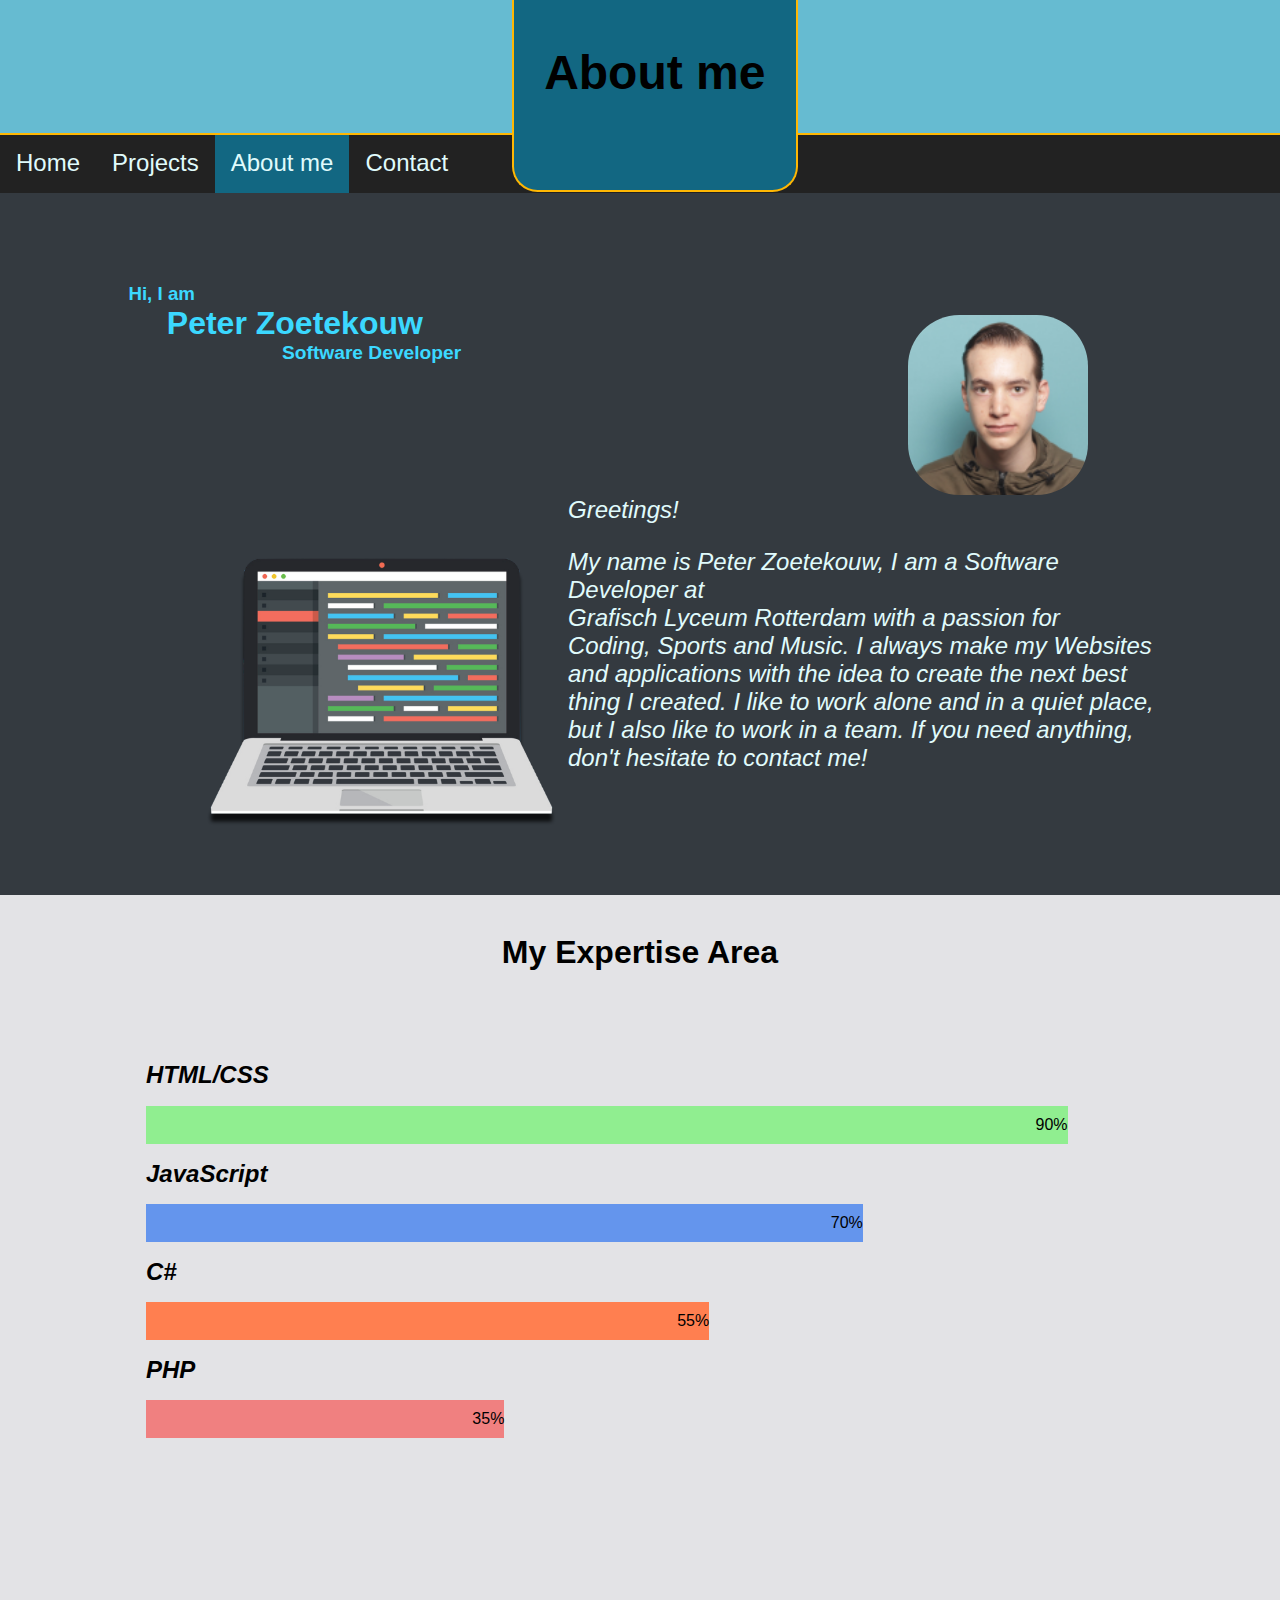
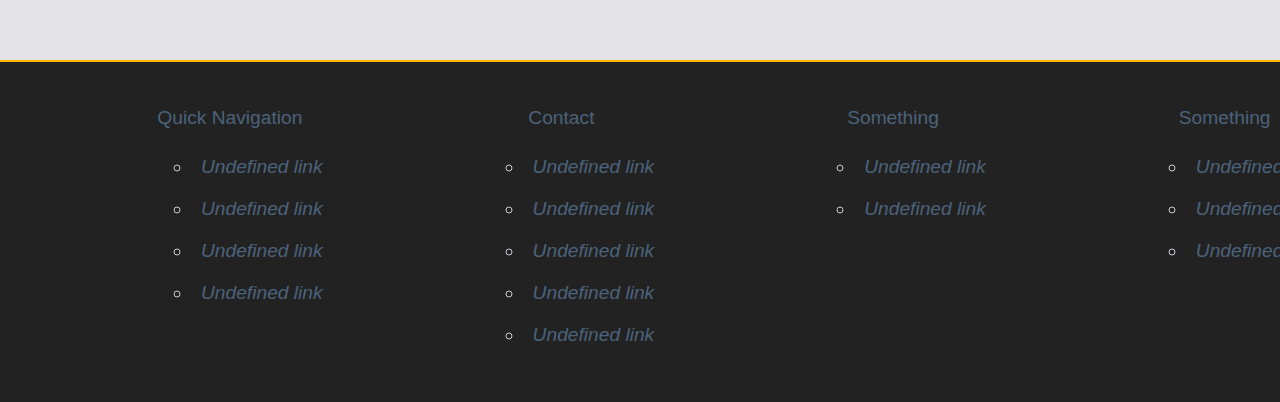
==== pages/about.html @ d2fcb63a "Peterfolio" ====
<!DOCTYPE html>
<html lang="en">

<head>
    <meta charset="UTF-8">
    <meta http-equiv="X-UA-Compatible" content="IE=edge">
    <meta name="viewport" content="width=device-width, initial-scale=1.0">
    <meta name="author" content="Peter Zoetekouw">
    <!-- link css -->
    <link rel="stylesheet" href="../styles/style.css">
    <link rel="stylesheet" href="../styles/about.css">
    <!-- link JavaScript -->
    <script src="../scripts/percentage.js" defer></script>
    <!-- title -->
    <title>About me</title>
</head>

<body>

    <header>
        <div class="header-decoration">
            <h1 class="title">About me</h1>
        </div>
    </header>

    <nav>
        <ul>
            <li><a href="../index.html">Home</a></li>
            <li><a href="../pages/projects.html">Projects</a></li>
            <li><a class="active" href="#">About me</a></li>
            <li><a href="../pages/contact.html">Contact</a></li>
        </ul>
    </nav>


    <div class="section1">

        <h3 id="text">Hi, I am</h3>
        <h1 id="text2">Peter Zoetekouw</h1>
        <h3 id="text3">Software Developer</h3>
        <div id="textAboutMe">
            <p>Greetings!</p>
            <p>My name is Peter Zoetekouw, I am a Software Developer at<br> Grafisch Lyceum Rotterdam with a passion
                for<br>
                Coding, Sports and Music.
                I always make my Websites and applications with the idea to create the next best thing I created.
                I like to work alone and in a quiet place, but I also like to work in a team.
                If you need anything, don't hesitate to contact me!</p>
        </div>


        <img src="../media/Mooie kop.jpg" id="pf">
        <img src="../media/laptop.png" id="coding">

    </div>
    <div class="section2">

        <h1 id="abouth1">My Expertise Area</h1>

        <div class="skillRatings">
            <h1 id="skill">HTML/CSS</h1>
            <div class="container">
                <div class="skills one">90%</div>
            </div>

            <h1 id="skill">JavaScript</h1>
            <div class="container">
                <div class="skills two">70%</div>
            </div>

            <h1 id="skill">C#</h1>
            <div class="container">
                <div class="skills three">55%</div>
            </div>

            <h1 id="skill">PHP</h1>
            <div class="container">
                <div class="skills four">35%</div>
            </div>
        </div>
    </div>

    <footer>
        <div class="footerSection">
            <ul class="footerUl">
                <h7>Quick Navigation</h7>
                <li class="footerLi first"><a href="#">
                        <h7>Undefined link</h7>
                    </a></li>
                <li class="footerLi"><a href="#">
                        <h7>Undefined link</h7>
                    </a></li>
                <li class="footerLi"><a href="#">
                        <h7>Undefined link</h7>
                    </a></li>
                <li class="footerLi"><a href="#">
                        <h7>Undefined link</h7>
                    </a></li>
            </ul>
        </div>
        <div class="footerSection">

            <ul class="footerUl">
                <h7>Contact</h7>
                <li class="footerLi first"><a href="#">
                        <h7>Undefined link</h7>
                    </a></li>
                <li class="footerLi"><a href="#">
                        <h7>Undefined link</h7>
                    </a></li>
                <li class="footerLi"><a href="#">
                        <h7>Undefined link</h7>
                    </a></li>
                <li class="footerLi"><a href="#">
                        <h7>Undefined link</h7>
                    </a></li>
                <li class="footerLi"><a href="#">
                        <h7>Undefined link</h7>
                    </a></li>
            </ul>
        </div>
        <div class="footerSection">
            <ul class="footerUl">
                <h7>Something</h7>
                <li class="footerLi first"><a href="#">
                        <h7>Undefined link</h7>
                    </a></li>
                <li class="footerLi"><a href="#">
                        <h7>Undefined link</h7>
                    </a></li>
            </ul>
        </div>
        <div class="footerSection">

            <ul class="footerUl">
                <h7>Something</h7>
                <li class="footerLi first"><a href="#">
                        <h7>Undefined link</h7>
                    </a></li>
                <li class="footerLi"><a href="#">
                        <h7>Undefined link</h7>
                    </a></li>
                <li class="footerLi"><a href="#">
                        <h7>Undefined link</h7>
                    </a></li>
            </ul>
        </div>
    </footer>

</body>

</html>
---- styles/style.css ----
/* Hide scrollbar for Chrome, Safari and Opera */
::-webkit-scrollbar {
    display: none;
  }
  
  /* Hide scrollbar for IE, Edge and Firefox */
html {
    -ms-overflow-style: none;  /* IE and Edge */
    scrollbar-width: none;  /* Firefox */
}

:root {
    /* text-colors: */
    --h1-text--: #000;
    --h2-text--: #E0FBFC;
    --h3-text--: #000;
    --h7-text--: #4c627c;
    --p-text--: #E0FBFC;
    --p-text-2--: #000;
    --navbar-text--: #E0FBFC;
    --about-text--:#3bd8ff;
    /* Background-colors: */
    --main-color--: #343a40;
    --main-color-2--: #e3e3e6;
    --header-color--: #219dbcb0;
    --header-decoration-color--: #126782;
    --navbar-color--: #222;
    --navbar-hover-color--:#219dbcb0;
    --navbar-active-color--:#126782;
    /* Border-colors: */
    --header-border-color--: #FFB703;
    --header-decoration-border-color--: #bd6b0e;
    --navbar-border-color--: #bd6b0e;
    --navbar-border-color-default--: #222;
    --navbar-border-color-active-default--:#126782;
    --devtools-border-color--: #222;
    /* Contact */
    --contact-label--: #000000;
    --contact-text-bg--: #222020;
    --contact-placeholder--: #CCCDD2;
    --contact-details--:#707070;
    /* About me */
    --about-color-one--: lightgreen;
    --about-color-two--: cornflowerblue;
    --about-color-three--: coral;
    --about-color-four--: lightcoral;
    /* projects */
    --button-background--:#FFB703;
    --button-border-color--: #bd6b0e;
    --button-background-hover--:#bd6b0e;
    --button-border-color-hover--: #FFB703;
    --displayLinks-color--:#219dbcb0;
    --displayLinks-border-color--:#000;
    /* footer */
    --footer-background--: #222;
    --footer-hover-border--: #a78635;
    --footer-border-color--:#FFB703 ;
}

*{
    font-family: 'Roboto', sans-serif;
}
---- styles/about.css ----
/* General */
body {
    margin: 0;
}

/* Main-components */
header {
    background-color: var(--header-color--);

    z-index: 1;
    position: fixed;
    top: 0;
    height: 15vh;
    width: 100vw;
    border-bottom: solid var(--header-border-color--) 2px;
}

nav {
    margin-top: 15vh;
    font-size: 1.5rem;
}

h7 {
    color: var(--h7-text--);
}

footer {
    text-align: center;
}

/* Div's */
.header-decoration {
    background-color: var(--header-decoration-color--);

    text-align: center;
    height: 18.25vh;
    margin-left: 40vw;
    width: 20vw;
    padding: 1vw;
    border-bottom-right-radius: 2vw;
    border-bottom-left-radius: 2vw;
    border: solid var(--header-border-color--) 2px;
    border-top: none;
    box-sizing:content-box;
}

.section1 {
    background-color: var(--main-color--);
    width: 100vw;
    height: 78vh;
    padding-left: 2vh;
    padding: 10vh;
}

.section2 {
    background-color: var(--main-color-2--);
    width: 100vw;
    height: 85vh;
    padding: 2vh;
}

/* navbar */
ul {
    list-style-type: none;
    margin: 0;
    padding: 0;
    overflow: hidden;
    background-color: var(--navbar-color--);

}

li {
    float: left;
}

li a {
    display: block;
    color: var(--navbar-text--);
    text-align: center;
    padding: 14px 16px;
    text-decoration: none;
    border-bottom: var(--navbar-border-color-default--) 2px solid;
}

li a:hover {
    background-color: var(--navbar-hover-color--);
    border-bottom: var(--navbar-border-color--) 2px solid;
    transition: ease .5s;
}

.active {
    background-color: var(--navbar-active-color--);
    border-bottom: var(--navbar-border-color-active-default--) 2px solid;
}

/* Text */
h1 {
    color: var(--h1-text--);
}

h2 {
    color: var(--h2-text--);
}

p {
    color: var(--p-text--);
}

.title {
    font-size: 3rem;
}

#text {
    margin: 0;
    margin-left: 3vw;
    color: var(--about-text--);
}

#text2 {
    margin: 0;
    margin-left: 6vw;
    font-size: 2rem;
    color: var(--about-text--);
}

#text3 {
    margin: 0;
    margin-left: 15vw;
    font-size: 1.2rem;
    color: var(--about-text--);
}

#text4 {
    margin: 0;
    margin-top: 1vh;
    margin-left: 3vw;
    font-size: 1.2rem;
    color: var(--about-text--);
}

#textAboutMe{
    margin-top: 10vh;
    float: right;
    width: 50vw;
    padding: 2vh;
    font-size: 1.5rem;

    font-family: 'Roboto', sans-serif;
    font-style:  italic;
    font-weight: lighter;
}

/* image */
#pf {
    position: absolute;
    right: 15vw;
    top: 35vh;
    height: 20vh;
    z-index: 0;
    border-radius: 4vw;
}

#coding {
    position: absolute;
    left: 10vw;
    top: 55vh;
    height: 40vh;
    z-index: 0;
    border-radius: 4vw;
}

/* percentage bar */
.skillRatings{
    margin-top: 10vh;
}

* {
    box-sizing: border-box
}

.container {
    width: 80vw;
    margin-left: 10vw;
    background-color: var(--main-color-2--);
}

.skills {
    text-align: right;
    padding-top: 10px;
    padding-bottom: 10px;
    color: var(--h1-text--);
}

#skill {
    margin-left: 10vw;
    font-family: 'Roboto', sans-serif;
    font-style:  italic;
    font-weight: light;
    font-size: 1.5rem;
}

#abouth1{
    text-align: center;
    font-family: 'Roboto', sans-serif;
}

.one{
    background-color: var(--about-color-one--);
    width: 90%;
}
.two{
    background-color: var(--about-color-two--);
    width: 70%;
}
.three{
    background-color: var(--about-color-three--);
    width: 55%;
}
.four{
    background-color:var(--about-color-four--);
    width: 35%;
}

/* footer */
footer {
    background-color: var(--footer-background--);
    border-top: solid 2px var(--footer-border-color--);
    font-size: 1.2rem;
    padding-top: 5vh;
    padding-bottom: 5vh;
    display: flex;
}

.footerSection {
    width: auto;
    margin-left: 10vw;
}

.footerUl {
    width: max-content;
}

.footerLi {
    font-style: italic;
    float: none;
    text-align: left;
    margin-left: 5vw;
    list-style-type: circle;
    color: #CCCDD2;
}

.footerLi a {
    border-bottom: var(--footer-background--) 2px solid;
    padding: 1vh;
}

.footerLi a:hover {
    background-color: #222;
    border-bottom: var(--footer-hover-border--) 2px solid;
    transition: ease-in .5s;
}

.first {
    margin-top: 2vh;
}
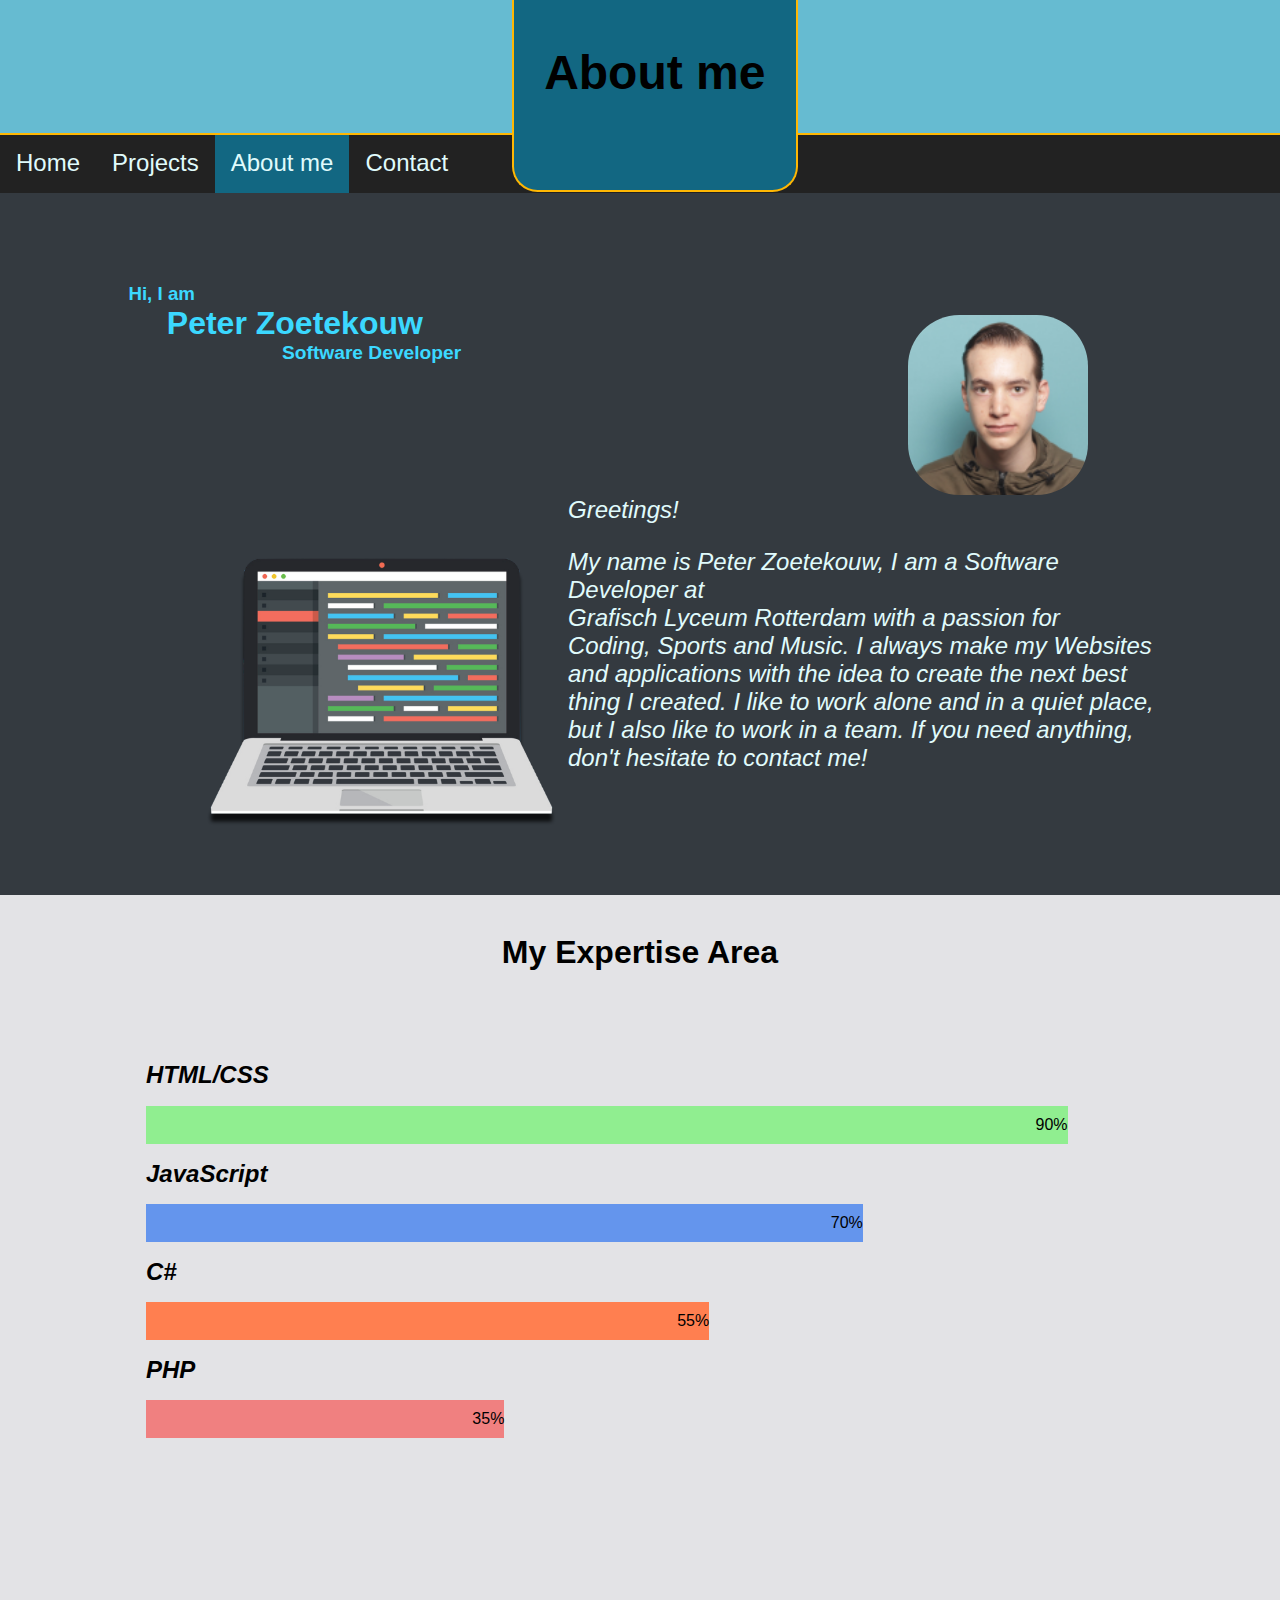
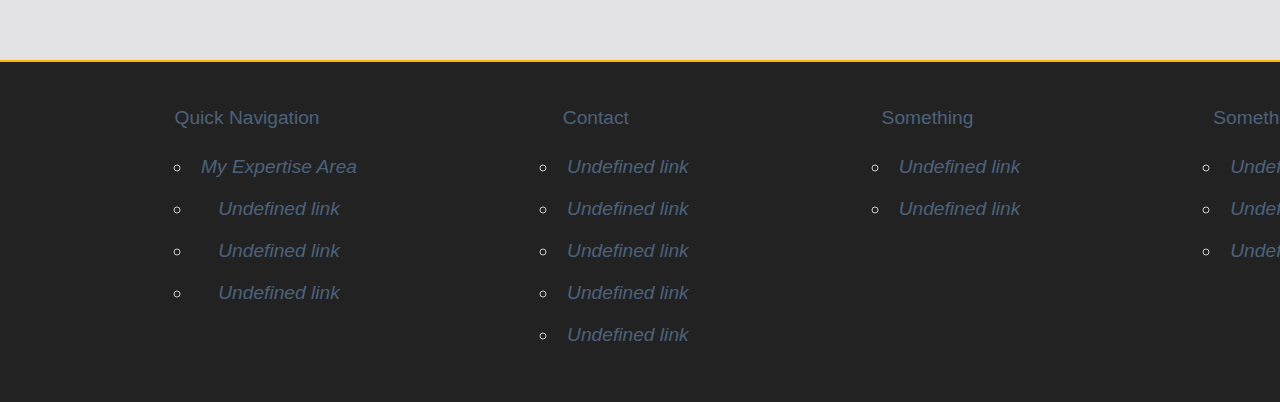
==== commit 8141f8f3: "';" ====
--- a/pages/about.html
+++ b/pages/about.html
@@ -53,7 +53,7 @@
         <img src="../media/laptop.png" id="coding">
 
     </div>
-    <div class="section2">
+    <div class="section2" id="expertiseArea">
 
         <h1 id="abouth1">My Expertise Area</h1>
 
@@ -84,8 +84,8 @@
         <div class="footerSection">
             <ul class="footerUl">
                 <h7>Quick Navigation</h7>
-                <li class="footerLi first"><a href="#">
-                        <h7>Undefined link</h7>
+                <li class="footerLi first"><a href="#expertiseArea">
+                        <h7>My Expertise Area</h7>
                     </a></li>
                 <li class="footerLi"><a href="#">
                         <h7>Undefined link</h7>
--- a/styles/about.css
+++ b/styles/about.css
@@ -263,3 +263,7 @@
 .first {
     margin-top: 2vh;
 }
+
+#expertiseArea{
+   scroll-margin: 20vh;
+}